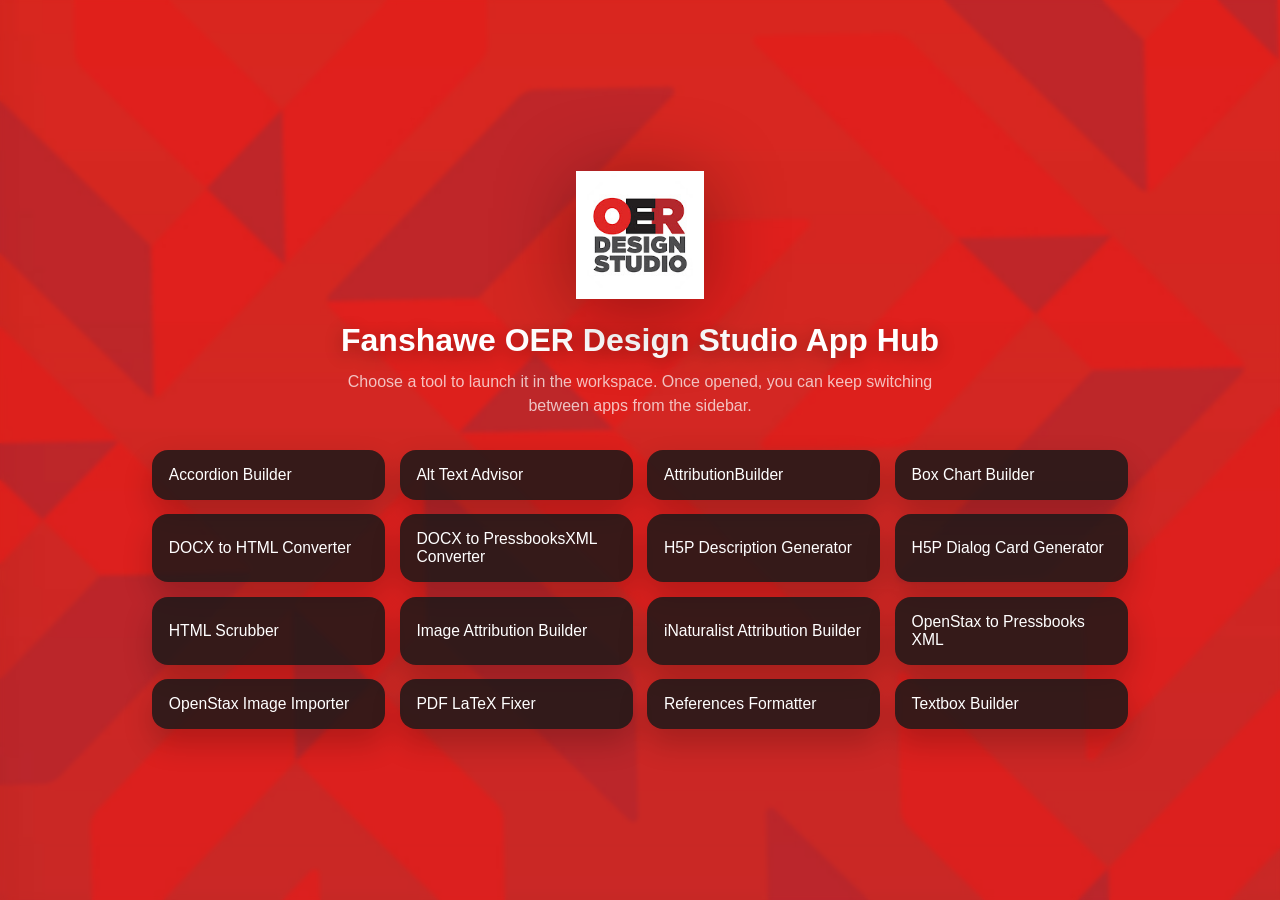
==== index.html @ ceb0151a "Make home logo reload the hub" ====
<!doctype HTML>
<!--
MIT License

Copyright (c) 2024 Jason Benoit

Permission is hereby granted, free of charge, to any person obtaining a copy
of this software and associated documentation files (the "Software"), to deal
in the Software without restriction, including without limitation the rights
to use, copy, modify, merge, publish, distribute, sublicense, and/or sell
copies of the Software, and to permit persons to whom the Software is
furnished to do so, subject to the following conditions:

The above copyright notice and this permission notice shall be included in all
copies or substantial portions of the Software.

THE SOFTWARE IS PROVIDED "AS IS", WITHOUT WARRANTY OF ANY KIND, EXPRESS OR
IMPLIED, INCLUDING BUT NOT LIMITED TO THE WARRANTIES OF MERCHANTABILITY,
FITNESS FOR A PARTICULAR PURPOSE AND NONINFRINGEMENT. IN NO EVENT SHALL THE
AUTHORS OR COPYRIGHT HOLDERS BE LIABLE FOR ANY CLAIM, DAMAGES OR OTHER
LIABILITY, WHETHER IN AN ACTION OF CONTRACT, TORT OR OTHERWISE, ARISING FROM,
OUT OF OR IN CONNECTION WITH THE SOFTWARE OR THE USE OR OTHER DEALINGS IN THE
SOFTWARE.
-->
<html>
    <head>
        <meta charset="UTF-8">
        <title>AppHub - Fanshawe OER Design Studio</title>
        <meta author="Jason Benoit">
        <meta name="viewport" content="width=device-width, initial-scale=1.0">
        <link rel="shortcut icon" href="images/oer_logo.ico" />
        <!--[if lt IE 9]>
            <script src="http://html5shiv.googlecode.com/svn/trunk/html5.js"></script>
        <![endif]-->
        <script>
            const startup = () => {
                const appShell = document.querySelector(".app-shell");
                const mainFrame = document.getElementById("main-frame");
                const appButtons = document.querySelectorAll(".app-button");
                const homeButtons = document.querySelectorAll(".home-app-button");

                const openApp = (value) => {
                    let url = "";
                    if (value.indexOf("http") === 0) {
                        url = value;
                    } else {
                        url = `https://fanshaweoerdesign.github.io/${value}/`;
                    }
                    mainFrame.src = url;
                };

                const appChange = (e) => {
                    const button = e.currentTarget;
                    const { appUrl } = button.dataset;
                    openApp(appUrl);
                    appShell.classList.add("app-open");

                    appButtons.forEach((appButton) => {
                        appButton.classList.toggle("active", appButton.dataset.appUrl === appUrl);
                    });

                    homeButtons.forEach((homeButton) => {
                        homeButton.classList.toggle("active", homeButton.dataset.appUrl === appUrl);
                    });
                };

                // Get copied text from H5P Description Generator
                window.addEventListener("message", (event) => {
                  if (event.origin !== "https://h5p-text-description-generator-production.up.railway.app") return; // validate origin for security
                  const content = event.data.content;
                  navigator.clipboard.writeText(content);
                });

                appButtons.forEach((button) => {
                    button.addEventListener("click", appChange);
                });

                homeButtons.forEach((button) => {
                    button.addEventListener("click", appChange);
                });
            }
        </script>
        <style>
            :root {
                --sidebar-width: 18rem;
                --sidebar-bg: rgba(24, 24, 24, 0.92);
                --sidebar-border: rgba(255, 255, 255, 0.14);
                --button-bg: rgba(255, 255, 255, 0.08);
                --button-hover: rgba(255, 255, 255, 0.16);
                --button-active: #c41230;
                --text-main: #ffffff;
                --text-muted: rgba(255, 255, 255, 0.72);
                --frame-bg: rgba(255, 255, 255, 0.92);
            }

            * {
                box-sizing: border-box;
            }

            body {
                background-image: url(images/fanshawe_wallpaper.jpg);
                background-size: cover;
                font-family: Arial, sans-serif;
                margin: 0;
                animation: grow 1s;
                background-position: center center;
                min-height: 100vh;
                color: var(--text-main);
            }

            @keyframes grow {
                0% {
                    background-size: 70% auto;
                }
                100% {
                    background-size: 100% auto;
                }
            }

            .app-shell {
                display: flex;
                min-height: 100vh;
                backdrop-filter: blur(2px);
            }

            .app-shell:not(.app-open) .sidebar {
                display: none;
            }

            .sidebar {
                width: var(--sidebar-width);
                background: var(--sidebar-bg);
                border-right: 1px solid var(--sidebar-border);
                padding: 1.5rem 1rem;
                display: flex;
                flex-direction: column;
                gap: 1.25rem;
                height: 100vh;
                overflow-y: auto;
                box-shadow: 0 0 30px rgba(0, 0, 0, 0.22);
                scrollbar-width: thin;
                scrollbar-color: rgba(255, 255, 255, 0.22) transparent;
            }

            .sidebar::-webkit-scrollbar {
                width: 0.75rem;
            }

            .sidebar::-webkit-scrollbar-track {
                background: transparent;
            }

            .sidebar::-webkit-scrollbar-thumb {
                background: linear-gradient(180deg, rgba(255, 255, 255, 0.22), rgba(255, 255, 255, 0.12));
                border-radius: 999px;
                border: 0.18rem solid transparent;
                background-clip: padding-box;
            }

            .sidebar::-webkit-scrollbar-thumb:hover {
                background: linear-gradient(180deg, rgba(255, 255, 255, 0.34), rgba(255, 255, 255, 0.18));
                border-radius: 999px;
                border: 0.18rem solid transparent;
                background-clip: padding-box;
            }

            .brand {
                padding: 0.25rem 0.5rem 0.75rem;
                border-bottom: 1px solid var(--sidebar-border);
            }

            .brand a {
                text-decoration: none;
                color: var(--text-main);
            }

            .brand-title {
                display: block;
                font-size: 0.95rem;
                font-weight: 700;
                line-height: 1.3;
            }

            .brand-subtitle {
                display: block;
                margin-top: 0.35rem;
                color: var(--text-muted);
                font-size: 0.9rem;
                letter-spacing: 0.02em;
            }

            .app-nav {
                display: flex;
                flex-direction: column;
                gap: 0.55rem;
                overflow-y: auto;
                padding-right: 0.3rem;
            }

            .app-button {
                width: 100%;
                border: none;
                border-radius: 0.85rem;
                background: var(--button-bg);
                color: var(--text-main);
                text-align: left;
                padding: 0.85rem 0.95rem;
                font-size: 0.97rem;
                cursor: pointer;
                transition: background-color 0.2s ease, transform 0.2s ease, box-shadow 0.2s ease;
            }

            .app-button:hover,
            .app-button:focus-visible {
                background: var(--button-hover);
                transform: translateX(3px);
                outline: none;
            }

            .app-button.active {
                background: var(--button-active);
                box-shadow: 0 10px 24px rgba(196, 18, 48, 0.28);
            }

            .content-panel {
                flex: 1;
                padding: 1rem;
                overflow: hidden;
                display: flex;
            }

            #main-frame {
                width: 100%;
                height: calc(100vh - 2rem);
                display: block;
                overflow: hidden;
                border: none;
                border-radius: 1.1rem;
                background: transparent;
                box-shadow: 0 22px 50px rgba(0, 0, 0, 0.18);
            }

            .app-shell:not(.app-open) #main-frame {
                display: none;
            }

            .home-view {
                width: 100%;
                min-height: calc(100vh - 2rem);
                display: flex;
                align-items: center;
                justify-content: center;
                padding: 2rem;
            }

            .app-shell.app-open .home-view {
                display: none;
            }

            .home-card {
                width: min(64rem, 100%);
                text-align: center;
                padding: 2rem 1.5rem;
            }

            .home-logo-link {
                display: inline-block;
                text-decoration: none;
            }

            .home-logo {
                width: 8rem;
                max-width: 32vw;
                display: block;
                margin: 0 auto 1.25rem;
                filter: drop-shadow(0 10px 40px rgba(0, 0, 0, 0.35));
            }

            .home-title {
                margin: 0;
                font-size: 2rem;
                line-height: 1.1;
                text-shadow: 0 4px 18px rgba(0, 0, 0, 0.32);
            }

            .home-subtitle {
                margin: 0.75rem auto 2rem;
                max-width: 40rem;
                color: var(--text-muted);
                font-size: 1rem;
                line-height: 1.5;
            }

            .home-grid {
                display: grid;
                grid-template-columns: repeat(auto-fit, minmax(14rem, 1fr));
                gap: 0.9rem;
            }

            .home-app-button {
                border: none;
                border-radius: 1rem;
                background: rgba(24, 24, 24, 0.84);
                color: var(--text-main);
                text-align: left;
                padding: 1rem 1.05rem;
                font-size: 0.98rem;
                cursor: pointer;
                box-shadow: 0 14px 30px rgba(0, 0, 0, 0.2);
                transition: transform 0.2s ease, background-color 0.2s ease, box-shadow 0.2s ease;
            }

            .home-app-button:hover,
            .home-app-button:focus-visible {
                background: rgba(24, 24, 24, 0.94);
                transform: translateY(-2px);
                box-shadow: 0 18px 34px rgba(0, 0, 0, 0.25);
                outline: none;
            }

            .home-app-button.active {
                background: var(--button-active);
            }

            @media (max-width: 900px) {
                .app-shell {
                    flex-direction: column;
                }

                .sidebar {
                    width: 100%;
                    height: auto;
                    border-right: none;
                    border-bottom: 1px solid var(--sidebar-border);
                }

                .app-nav {
                    max-height: 16rem;
                }

                .content-panel {
                    padding-top: 0.75rem;
                }

                #main-frame {
                    height: calc(100vh - 22rem);
                    min-height: 24rem;
                }

                .home-card {
                    padding: 1rem 0.25rem 2rem;
                }

                .home-title {
                    font-size: 1.6rem;
                }
            }
        </style>
    </head>
    <body onload="startup();">
        <div class="app-shell">
            <aside class="sidebar">
                <div class="brand">
                    <a href="index.html">
                        <span class="brand-title">Fanshawe OER Design Studio</span>
                        <span class="brand-subtitle">App Hub</span>
                    </a>
                </div>
                <nav class="app-nav" aria-label="Applications">
                    <button class="app-button" type="button" data-app-url="AccordionBuilder">Accordion Builder</button>
                    <button class="app-button" type="button" data-app-url="alt-text-advisor">Alt Text Advisor</button>
                    <button class="app-button" type="button" data-app-url="AttributionBuilder-Online">AttributionBuilder</button>
                    <button class="app-button" type="button" data-app-url="BoxChartBuilder">Box Chart Builder</button>
                    <button class="app-button" type="button" data-app-url="https://fanshawe-oer-design-studio.github.io/docx-to-html-converter/">DOCX to HTML Converter</button>
                    <button class="app-button" type="button" data-app-url="docx2pb-xml">DOCX to PressbooksXML Converter</button>
                    <button class="app-button" type="button" data-app-url="https://h5p-text-description-generator-production-4448.up.railway.app/?v=3">H5P Description Generator</button>
                    <button class="app-button" type="button" data-app-url="h5p-dialog-card-generator">H5P Dialog Card Generator</button>
                    <button class="app-button" type="button" data-app-url="HTML-Scrubber">HTML Scrubber</button>
                    <button class="app-button" type="button" data-app-url="https://pressbooks-image-attributionbuilder-production.up.railway.app/">Image Attribution Builder</button>
                    <button class="app-button" type="button" data-app-url="inaturalist-attribution-builder">iNaturalist Attribution Builder</button>
                    <button class="app-button" type="button" data-app-url="https://openstax-to-pressbooks-xml-production.up.railway.app/">OpenStax to Pressbooks XML</button>
                    <button class="app-button" type="button" data-app-url="https://openstax-image-importer-production.up.railway.app/">OpenStax Image Importer</button>
                    <button class="app-button" type="button" data-app-url="Pressbooks-PDF-LaTeX-Fixer">PDF LaTeX Fixer</button>
                    <button class="app-button" type="button" data-app-url="ReferencesFormatter">References Formatter</button>
                    <button class="app-button" type="button" data-app-url="Textbox-Builder">Textbox Builder</button>
                </nav>
            </aside>
            <main class="content-panel">
                <section class="home-view" aria-label="App Hub home">
                    <div class="home-card">
                        <a class="home-logo-link" href="index.html" aria-label="Reload App Hub home">
                            <img class="home-logo" src="images/oer_logo.png" alt="Fanshawe OER Design Studio logo" />
                        </a>
                        <h1 class="home-title">Fanshawe OER Design Studio App Hub</h1>
                        <p class="home-subtitle">Choose a tool to launch it in the workspace. Once opened, you can keep switching between apps from the sidebar.</p>
                        <div class="home-grid">
                            <button class="home-app-button" type="button" data-app-url="AccordionBuilder">Accordion Builder</button>
                            <button class="home-app-button" type="button" data-app-url="alt-text-advisor">Alt Text Advisor</button>
                            <button class="home-app-button" type="button" data-app-url="AttributionBuilder-Online">AttributionBuilder</button>
                            <button class="home-app-button" type="button" data-app-url="BoxChartBuilder">Box Chart Builder</button>
                            <button class="home-app-button" type="button" data-app-url="https://fanshawe-oer-design-studio.github.io/docx-to-html-converter/">DOCX to HTML Converter</button>
                            <button class="home-app-button" type="button" data-app-url="docx2pb-xml">DOCX to PressbooksXML Converter</button>
                            <button class="home-app-button" type="button" data-app-url="https://h5p-text-description-generator-production-4448.up.railway.app/?v=3">H5P Description Generator</button>
                            <button class="home-app-button" type="button" data-app-url="h5p-dialog-card-generator">H5P Dialog Card Generator</button>
                            <button class="home-app-button" type="button" data-app-url="HTML-Scrubber">HTML Scrubber</button>
                            <button class="home-app-button" type="button" data-app-url="https://pressbooks-image-attributionbuilder-production.up.railway.app/">Image Attribution Builder</button>
                            <button class="home-app-button" type="button" data-app-url="inaturalist-attribution-builder">iNaturalist Attribution Builder</button>
                            <button class="home-app-button" type="button" data-app-url="https://openstax-to-pressbooks-xml-production.up.railway.app/">OpenStax to Pressbooks XML</button>
                            <button class="home-app-button" type="button" data-app-url="https://openstax-image-importer-production.up.railway.app/">OpenStax Image Importer</button>
                            <button class="home-app-button" type="button" data-app-url="Pressbooks-PDF-LaTeX-Fixer">PDF LaTeX Fixer</button>
                            <button class="home-app-button" type="button" data-app-url="ReferencesFormatter">References Formatter</button>
                            <button class="home-app-button" type="button" data-app-url="Textbox-Builder">Textbox Builder</button>
                        </div>
                    </div>
                </section>
                <iframe id="main-frame" src="about:blank" title="App viewer"></iframe>
            </main>
        </div>
    </body>
</html>
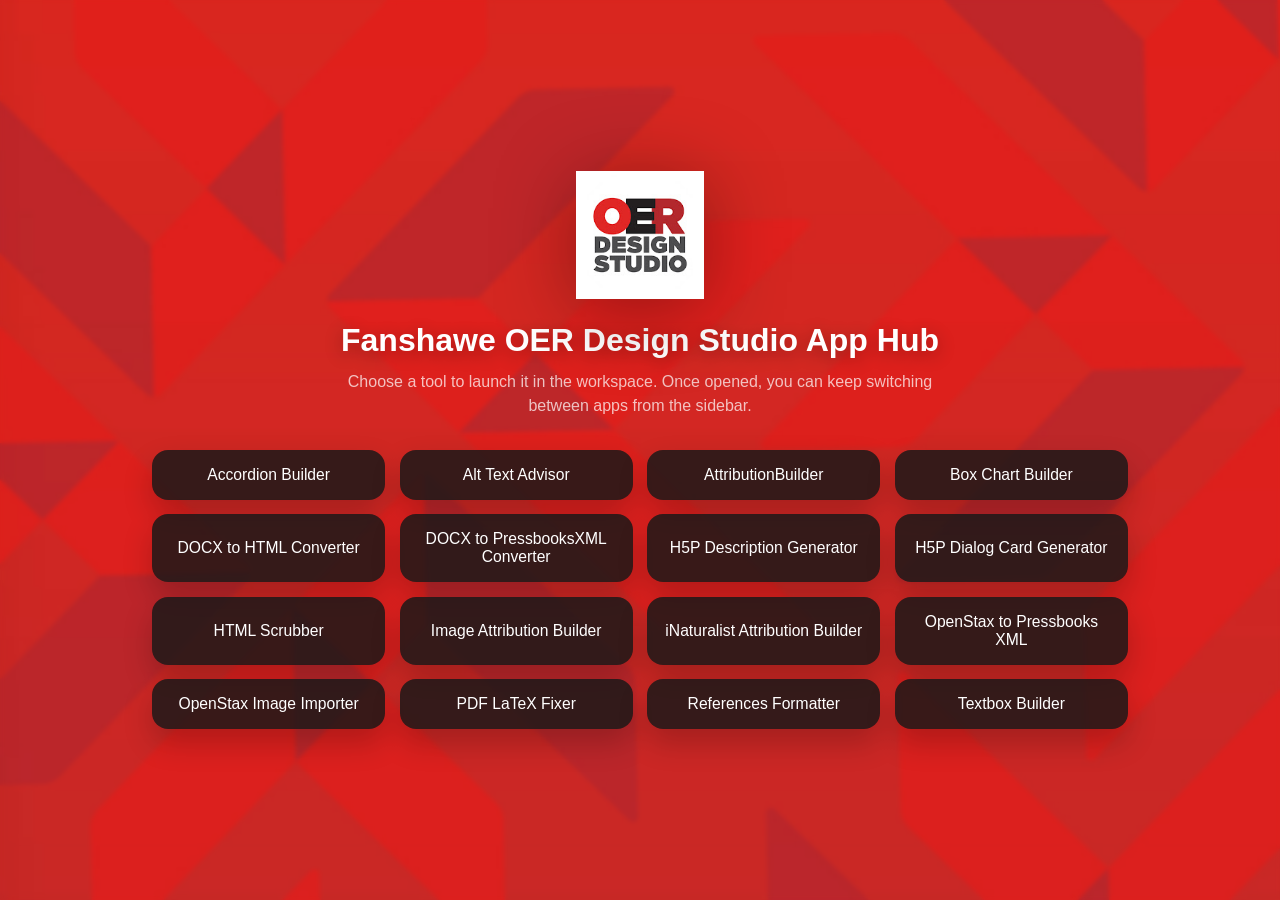
==== commit 540435c9: "Refine responsive App Hub branding" ====
--- a/index.html
+++ b/index.html
@@ -38,6 +38,12 @@
                 const mainFrame = document.getElementById("main-frame");
                 const appButtons = document.querySelectorAll(".app-button");
                 const homeButtons = document.querySelectorAll(".home-app-button");
+                const menuToggle = document.getElementById("menu-toggle");
+                const closeSidebarButton = document.getElementById("close-sidebar");
+
+                const closeSidebar = () => {
+                    appShell.classList.remove("sidebar-open");
+                };
 
                 const openApp = (value) => {
                     let url = "";
@@ -54,6 +60,7 @@
                     const { appUrl } = button.dataset;
                     openApp(appUrl);
                     appShell.classList.add("app-open");
+                    closeSidebar();
 
                     appButtons.forEach((appButton) => {
                         appButton.classList.toggle("active", appButton.dataset.appUrl === appUrl);
@@ -78,6 +85,19 @@
                 homeButtons.forEach((button) => {
                     button.addEventListener("click", appChange);
                 });
+
+                const reloadButtons = document.querySelectorAll("[data-reload-home]");
+                reloadButtons.forEach((button) => {
+                    button.addEventListener("click", () => {
+                        window.location.reload();
+                    });
+                });
+
+                menuToggle.addEventListener("click", () => {
+                    appShell.classList.toggle("sidebar-open");
+                });
+
+                closeSidebarButton.addEventListener("click", closeSidebar);
             }
         </script>
         <style>
@@ -90,7 +110,7 @@
                 --button-active: #c41230;
                 --text-main: #ffffff;
                 --text-muted: rgba(255, 255, 255, 0.72);
-                --frame-bg: rgba(255, 255, 255, 0.92);
+                --mobile-bar-bg: rgba(24, 24, 24, 0.88);
             }
 
             * {
@@ -121,6 +141,7 @@
                 display: flex;
                 min-height: 100vh;
                 backdrop-filter: blur(2px);
+                position: relative;
             }
 
             .app-shell:not(.app-open) .sidebar {
@@ -164,26 +185,65 @@
                 background-clip: padding-box;
             }
 
+            .sidebar-close {
+                display: none;
+                align-self: flex-end;
+                border: none;
+                background: rgba(255, 255, 255, 0.08);
+                color: var(--text-main);
+                border-radius: 999px;
+                padding: 0.45rem 0.75rem;
+                cursor: pointer;
+                font-size: 0.95rem;
+            }
+
             .brand {
                 padding: 0.25rem 0.5rem 0.75rem;
                 border-bottom: 1px solid var(--sidebar-border);
             }
 
             .brand a {
+                display: flex;
+                align-items: center;
+                gap: 0.75rem;
                 text-decoration: none;
                 color: var(--text-main);
+            }
+
+            .brand-logo {
+                width: 3.1rem;
+                height: 3.1rem;
+                flex: 0 0 auto;
+            }
+
+            .brand-text {
+                min-width: 0;
             }
 
             .brand-title {
                 display: block;
                 font-size: 0.95rem;
                 font-weight: 700;
-                line-height: 1.3;
+                line-height: 1em;
+            }
+
+            .brand-title-main {
+                display: block;
+                text-transform: uppercase;
+                letter-spacing: 0.25em;
+                font-size: 1.2rem;
+                font-weight: 500;
+                width: 100%;
+            }
+
+            .brand-title-sub {
+                display: block;
+                line-height: 1em;
             }
 
             .brand-subtitle {
                 display: block;
-                margin-top: 0.35rem;
+                margin-top: 0.15rem;
                 color: var(--text-muted);
                 font-size: 0.9rem;
                 letter-spacing: 0.02em;
@@ -227,6 +287,7 @@
                 padding: 1rem;
                 overflow: hidden;
                 display: flex;
+                position: relative;
             }
 
             #main-frame {
@@ -244,6 +305,48 @@
                 display: none;
             }
 
+            .mobile-topbar {
+                display: none;
+            }
+
+            .menu-toggle {
+                border: none;
+                background: rgba(255, 255, 255, 0.1);
+                color: var(--text-main);
+                padding: 0.7rem 0.95rem;
+                border-radius: 999px;
+                font-size: 0.95rem;
+                cursor: pointer;
+            }
+
+            .mobile-title {
+                display: flex;
+                align-items: center;
+                gap: 0.65rem;
+                font-size: 1.2rem;
+                font-weight: 700;
+                letter-spacing: 0.01em;
+            }
+
+            .mobile-title-button {
+                display: flex;
+                align-items: center;
+                gap: 0.65rem;
+                padding: 0;
+                border: none;
+                background: transparent;
+                color: var(--text-main);
+                font: inherit;
+                text-align: left;
+                cursor: pointer;
+            }
+
+            .mobile-logo {
+                width: 1.9rem;
+                height: 1.9rem;
+                flex: 0 0 auto;
+            }
+
             .home-view {
                 width: 100%;
                 min-height: calc(100vh - 2rem);
@@ -263,9 +366,12 @@
                 padding: 2rem 1.5rem;
             }
 
-            .home-logo-link {
+            .home-logo-button {
                 display: inline-block;
-                text-decoration: none;
+                padding: 0;
+                border: none;
+                background: transparent;
+                cursor: pointer;
             }
 
             .home-logo {
@@ -302,7 +408,7 @@
                 border-radius: 1rem;
                 background: rgba(24, 24, 24, 0.84);
                 color: var(--text-main);
-                text-align: left;
+                text-align: center;
                 padding: 1rem 1.05rem;
                 font-size: 0.98rem;
                 cursor: pointer;
@@ -323,28 +429,70 @@
             }
 
             @media (max-width: 900px) {
-                .app-shell {
+                body {
+                    background-attachment: fixed;
+                }
+
+                .sidebar {
+                    position: fixed;
+                    inset: 0 auto 0 0;
+                    width: min(82vw, 20rem);
+                    height: 100vh;
+                    border-right: 1px solid var(--sidebar-border);
+                    border-bottom: none;
+                    z-index: 20;
+                    transform: translateX(-100%);
+                    transition: transform 0.25s ease;
+                }
+
+                .app-shell.sidebar-open .sidebar {
+                    transform: translateX(0);
+                }
+
+                .sidebar-close {
+                    display: inline-flex;
+                    align-items: center;
+                    justify-content: center;
+                }
+
+                .app-nav {
+                    max-height: none;
+                }
+
+                .content-panel {
+                    padding: 0.75rem;
                     flex-direction: column;
-                }
-
-                .sidebar {
-                    width: 100%;
-                    height: auto;
-                    border-right: none;
-                    border-bottom: 1px solid var(--sidebar-border);
-                }
-
-                .app-nav {
-                    max-height: 16rem;
-                }
-
-                .content-panel {
-                    padding-top: 0.75rem;
+                    gap: 0.75rem;
+                }
+
+                .mobile-topbar {
+                    display: flex;
+                    align-items: center;
+                    justify-content: space-between;
+                    gap: 0.75rem;
+                    background: var(--mobile-bar-bg);
+                    border: 1px solid var(--sidebar-border);
+                    border-radius: 1rem;
+                    padding: 0.85rem 1rem;
+                    box-shadow: 0 16px 32px rgba(0, 0, 0, 0.18);
+                }
+
+                .app-shell:not(.app-open) .mobile-topbar {
+                    display: none;
+                }
+
+                .app-shell.sidebar-open .content-panel::before {
+                    content: "";
+                    position: fixed;
+                    inset: 0;
+                    background: rgba(0, 0, 0, 0.28);
+                    z-index: 10;
                 }
 
                 #main-frame {
-                    height: calc(100vh - 22rem);
-                    min-height: 24rem;
+                    height: calc(100vh - 5.75rem);
+                    min-height: 0;
+                    border-radius: 1rem;
                 }
 
                 .home-card {
@@ -353,6 +501,38 @@
 
                 .home-title {
                     font-size: 1.6rem;
+                }
+
+                .home-subtitle {
+                    margin-bottom: 1.35rem;
+                    font-size: 0.95rem;
+                }
+
+                .home-grid {
+                    grid-template-columns: 1fr;
+                }
+            }
+
+            @media (max-width: 520px) {
+                .sidebar {
+                    width: 88vw;
+                }
+
+                .home-view {
+                    padding: 1rem 0.75rem 1.5rem;
+                }
+
+                .home-logo {
+                    width: 6.5rem;
+                }
+
+                .home-title {
+                    font-size: 1.35rem;
+                }
+
+                .home-app-button,
+                .app-button {
+                    font-size: 0.95rem;
                 }
             }
         </style>
@@ -360,10 +540,17 @@
     <body onload="startup();">
         <div class="app-shell">
             <aside class="sidebar">
+                <button class="sidebar-close" id="close-sidebar" type="button" aria-label="Close menu">Close</button>
                 <div class="brand">
                     <a href="index.html">
-                        <span class="brand-title">Fanshawe OER Design Studio</span>
-                        <span class="brand-subtitle">App Hub</span>
+                        <img class="brand-logo" src="images/oer_logo.png" alt="" />
+                        <span class="brand-text">
+                            <span class="brand-title">
+                                <span class="brand-title-main">Fanshawe</span>
+                                <span class="brand-title-sub">OER Design Studio</span>
+                            </span>
+                            <span class="brand-subtitle">App Hub</span>
+                        </span>
                     </a>
                 </div>
                 <nav class="app-nav" aria-label="Applications">
@@ -386,11 +573,18 @@
                 </nav>
             </aside>
             <main class="content-panel">
+                <div class="mobile-topbar">
+                    <button class="menu-toggle" id="menu-toggle" type="button" aria-label="Open app menu">Menu</button>
+                    <button class="mobile-title-button" type="button" data-reload-home aria-label="Reload App Hub home">
+                        <img class="mobile-logo" src="images/oer_logo.png" alt="" />
+                        <span class="mobile-title">Fanshawe OER Design Studio App Hub</span>
+                    </button>
+                </div>
                 <section class="home-view" aria-label="App Hub home">
                     <div class="home-card">
-                        <a class="home-logo-link" href="index.html" aria-label="Reload App Hub home">
+                        <button class="home-logo-button" type="button" data-reload-home aria-label="Reload App Hub home">
                             <img class="home-logo" src="images/oer_logo.png" alt="Fanshawe OER Design Studio logo" />
-                        </a>
+                        </button>
                         <h1 class="home-title">Fanshawe OER Design Studio App Hub</h1>
                         <p class="home-subtitle">Choose a tool to launch it in the workspace. Once opened, you can keep switching between apps from the sidebar.</p>
                         <div class="home-grid">
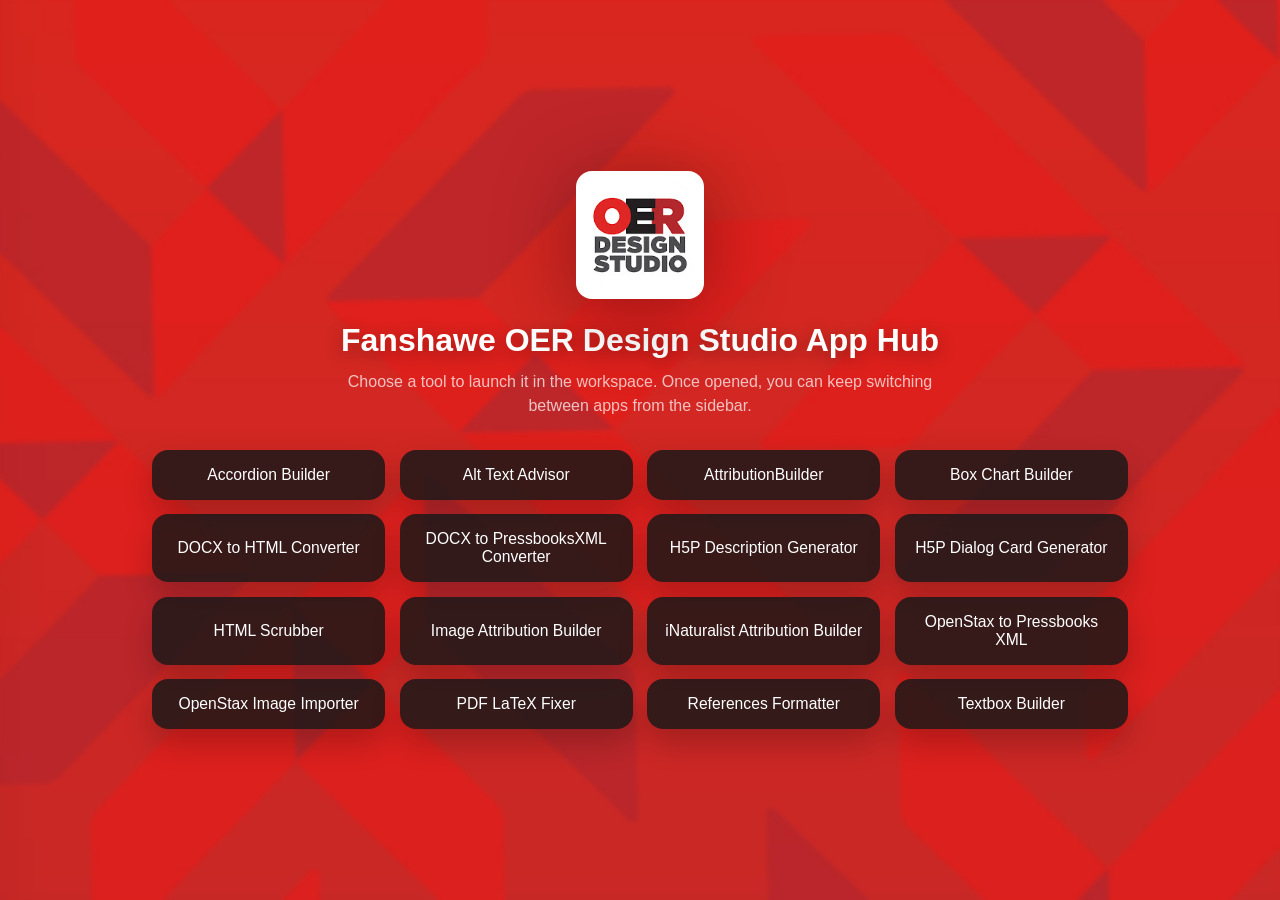
==== commit 493a8d10: "Extract App Hub assets into css and js" ====
--- a/index.html
+++ b/index.html
@@ -29,513 +29,11 @@
         <meta author="Jason Benoit">
         <meta name="viewport" content="width=device-width, initial-scale=1.0">
         <link rel="shortcut icon" href="images/oer_logo.ico" />
+        <link rel="stylesheet" href="css/style.css" />
         <!--[if lt IE 9]>
             <script src="http://html5shiv.googlecode.com/svn/trunk/html5.js"></script>
         <![endif]-->
-        <script>
-            const startup = () => {
-                const appShell = document.querySelector(".app-shell");
-                const mainFrame = document.getElementById("main-frame");
-                const appButtons = document.querySelectorAll(".app-button");
-                const homeButtons = document.querySelectorAll(".home-app-button");
-                const menuToggle = document.getElementById("menu-toggle");
-                const closeSidebarButton = document.getElementById("close-sidebar");
-
-                const closeSidebar = () => {
-                    appShell.classList.remove("sidebar-open");
-                };
-
-                const openApp = (value) => {
-                    let url = "";
-                    if (value.indexOf("http") === 0) {
-                        url = value;
-                    } else {
-                        url = `https://fanshaweoerdesign.github.io/${value}/`;
-                    }
-                    mainFrame.src = url;
-                };
-
-                const appChange = (e) => {
-                    const button = e.currentTarget;
-                    const { appUrl } = button.dataset;
-                    openApp(appUrl);
-                    appShell.classList.add("app-open");
-                    closeSidebar();
-
-                    appButtons.forEach((appButton) => {
-                        appButton.classList.toggle("active", appButton.dataset.appUrl === appUrl);
-                    });
-
-                    homeButtons.forEach((homeButton) => {
-                        homeButton.classList.toggle("active", homeButton.dataset.appUrl === appUrl);
-                    });
-                };
-
-                // Get copied text from H5P Description Generator
-                window.addEventListener("message", (event) => {
-                  if (event.origin !== "https://h5p-text-description-generator-production.up.railway.app") return; // validate origin for security
-                  const content = event.data.content;
-                  navigator.clipboard.writeText(content);
-                });
-
-                appButtons.forEach((button) => {
-                    button.addEventListener("click", appChange);
-                });
-
-                homeButtons.forEach((button) => {
-                    button.addEventListener("click", appChange);
-                });
-
-                const reloadButtons = document.querySelectorAll("[data-reload-home]");
-                reloadButtons.forEach((button) => {
-                    button.addEventListener("click", () => {
-                        window.location.reload();
-                    });
-                });
-
-                menuToggle.addEventListener("click", () => {
-                    appShell.classList.toggle("sidebar-open");
-                });
-
-                closeSidebarButton.addEventListener("click", closeSidebar);
-            }
-        </script>
-        <style>
-            :root {
-                --sidebar-width: 18rem;
-                --sidebar-bg: rgba(24, 24, 24, 0.92);
-                --sidebar-border: rgba(255, 255, 255, 0.14);
-                --button-bg: rgba(255, 255, 255, 0.08);
-                --button-hover: rgba(255, 255, 255, 0.16);
-                --button-active: #c41230;
-                --text-main: #ffffff;
-                --text-muted: rgba(255, 255, 255, 0.72);
-                --mobile-bar-bg: rgba(24, 24, 24, 0.88);
-            }
-
-            * {
-                box-sizing: border-box;
-            }
-
-            body {
-                background-image: url(images/fanshawe_wallpaper.jpg);
-                background-size: cover;
-                font-family: Arial, sans-serif;
-                margin: 0;
-                animation: grow 1s;
-                background-position: center center;
-                min-height: 100vh;
-                color: var(--text-main);
-            }
-
-            @keyframes grow {
-                0% {
-                    background-size: 70% auto;
-                }
-                100% {
-                    background-size: 100% auto;
-                }
-            }
-
-            .app-shell {
-                display: flex;
-                min-height: 100vh;
-                backdrop-filter: blur(2px);
-                position: relative;
-            }
-
-            .app-shell:not(.app-open) .sidebar {
-                display: none;
-            }
-
-            .sidebar {
-                width: var(--sidebar-width);
-                background: var(--sidebar-bg);
-                border-right: 1px solid var(--sidebar-border);
-                padding: 1.5rem 1rem;
-                display: flex;
-                flex-direction: column;
-                gap: 1.25rem;
-                height: 100vh;
-                overflow-y: auto;
-                box-shadow: 0 0 30px rgba(0, 0, 0, 0.22);
-                scrollbar-width: thin;
-                scrollbar-color: rgba(255, 255, 255, 0.22) transparent;
-            }
-
-            .sidebar::-webkit-scrollbar {
-                width: 0.75rem;
-            }
-
-            .sidebar::-webkit-scrollbar-track {
-                background: transparent;
-            }
-
-            .sidebar::-webkit-scrollbar-thumb {
-                background: linear-gradient(180deg, rgba(255, 255, 255, 0.22), rgba(255, 255, 255, 0.12));
-                border-radius: 999px;
-                border: 0.18rem solid transparent;
-                background-clip: padding-box;
-            }
-
-            .sidebar::-webkit-scrollbar-thumb:hover {
-                background: linear-gradient(180deg, rgba(255, 255, 255, 0.34), rgba(255, 255, 255, 0.18));
-                border-radius: 999px;
-                border: 0.18rem solid transparent;
-                background-clip: padding-box;
-            }
-
-            .sidebar-close {
-                display: none;
-                align-self: flex-end;
-                border: none;
-                background: rgba(255, 255, 255, 0.08);
-                color: var(--text-main);
-                border-radius: 999px;
-                padding: 0.45rem 0.75rem;
-                cursor: pointer;
-                font-size: 0.95rem;
-            }
-
-            .brand {
-                padding: 0.25rem 0.5rem 0.75rem;
-                border-bottom: 1px solid var(--sidebar-border);
-            }
-
-            .brand a {
-                display: flex;
-                align-items: center;
-                gap: 0.75rem;
-                text-decoration: none;
-                color: var(--text-main);
-            }
-
-            .brand-logo {
-                width: 3.1rem;
-                height: 3.1rem;
-                flex: 0 0 auto;
-            }
-
-            .brand-text {
-                min-width: 0;
-            }
-
-            .brand-title {
-                display: block;
-                font-size: 0.95rem;
-                font-weight: 700;
-                line-height: 1em;
-            }
-
-            .brand-title-main {
-                display: block;
-                text-transform: uppercase;
-                letter-spacing: 0.25em;
-                font-size: 1.2rem;
-                font-weight: 500;
-                width: 100%;
-            }
-
-            .brand-title-sub {
-                display: block;
-                line-height: 1em;
-            }
-
-            .brand-subtitle {
-                display: block;
-                margin-top: 0.15rem;
-                color: var(--text-muted);
-                font-size: 0.9rem;
-                letter-spacing: 0.02em;
-            }
-
-            .app-nav {
-                display: flex;
-                flex-direction: column;
-                gap: 0.55rem;
-                overflow-y: auto;
-                padding-right: 0.3rem;
-            }
-
-            .app-button {
-                width: 100%;
-                border: none;
-                border-radius: 0.85rem;
-                background: var(--button-bg);
-                color: var(--text-main);
-                text-align: left;
-                padding: 0.85rem 0.95rem;
-                font-size: 0.97rem;
-                cursor: pointer;
-                transition: background-color 0.2s ease, transform 0.2s ease, box-shadow 0.2s ease;
-            }
-
-            .app-button:hover,
-            .app-button:focus-visible {
-                background: var(--button-hover);
-                transform: translateX(3px);
-                outline: none;
-            }
-
-            .app-button.active {
-                background: var(--button-active);
-                box-shadow: 0 10px 24px rgba(196, 18, 48, 0.28);
-            }
-
-            .content-panel {
-                flex: 1;
-                padding: 1rem;
-                overflow: hidden;
-                display: flex;
-                position: relative;
-            }
-
-            #main-frame {
-                width: 100%;
-                height: calc(100vh - 2rem);
-                display: block;
-                overflow: hidden;
-                border: none;
-                border-radius: 1.1rem;
-                background: transparent;
-                box-shadow: 0 22px 50px rgba(0, 0, 0, 0.18);
-            }
-
-            .app-shell:not(.app-open) #main-frame {
-                display: none;
-            }
-
-            .mobile-topbar {
-                display: none;
-            }
-
-            .menu-toggle {
-                border: none;
-                background: rgba(255, 255, 255, 0.1);
-                color: var(--text-main);
-                padding: 0.7rem 0.95rem;
-                border-radius: 999px;
-                font-size: 0.95rem;
-                cursor: pointer;
-            }
-
-            .mobile-title {
-                display: flex;
-                align-items: center;
-                gap: 0.65rem;
-                font-size: 1.2rem;
-                font-weight: 700;
-                letter-spacing: 0.01em;
-            }
-
-            .mobile-title-button {
-                display: flex;
-                align-items: center;
-                gap: 0.65rem;
-                padding: 0;
-                border: none;
-                background: transparent;
-                color: var(--text-main);
-                font: inherit;
-                text-align: left;
-                cursor: pointer;
-            }
-
-            .mobile-logo {
-                width: 1.9rem;
-                height: 1.9rem;
-                flex: 0 0 auto;
-            }
-
-            .home-view {
-                width: 100%;
-                min-height: calc(100vh - 2rem);
-                display: flex;
-                align-items: center;
-                justify-content: center;
-                padding: 2rem;
-            }
-
-            .app-shell.app-open .home-view {
-                display: none;
-            }
-
-            .home-card {
-                width: min(64rem, 100%);
-                text-align: center;
-                padding: 2rem 1.5rem;
-            }
-
-            .home-logo-button {
-                display: inline-block;
-                padding: 0;
-                border: none;
-                background: transparent;
-                cursor: pointer;
-            }
-
-            .home-logo {
-                width: 8rem;
-                max-width: 32vw;
-                display: block;
-                margin: 0 auto 1.25rem;
-                filter: drop-shadow(0 10px 40px rgba(0, 0, 0, 0.35));
-            }
-
-            .home-title {
-                margin: 0;
-                font-size: 2rem;
-                line-height: 1.1;
-                text-shadow: 0 4px 18px rgba(0, 0, 0, 0.32);
-            }
-
-            .home-subtitle {
-                margin: 0.75rem auto 2rem;
-                max-width: 40rem;
-                color: var(--text-muted);
-                font-size: 1rem;
-                line-height: 1.5;
-            }
-
-            .home-grid {
-                display: grid;
-                grid-template-columns: repeat(auto-fit, minmax(14rem, 1fr));
-                gap: 0.9rem;
-            }
-
-            .home-app-button {
-                border: none;
-                border-radius: 1rem;
-                background: rgba(24, 24, 24, 0.84);
-                color: var(--text-main);
-                text-align: center;
-                padding: 1rem 1.05rem;
-                font-size: 0.98rem;
-                cursor: pointer;
-                box-shadow: 0 14px 30px rgba(0, 0, 0, 0.2);
-                transition: transform 0.2s ease, background-color 0.2s ease, box-shadow 0.2s ease;
-            }
-
-            .home-app-button:hover,
-            .home-app-button:focus-visible {
-                background: rgba(24, 24, 24, 0.94);
-                transform: translateY(-2px);
-                box-shadow: 0 18px 34px rgba(0, 0, 0, 0.25);
-                outline: none;
-            }
-
-            .home-app-button.active {
-                background: var(--button-active);
-            }
-
-            @media (max-width: 900px) {
-                body {
-                    background-attachment: fixed;
-                }
-
-                .sidebar {
-                    position: fixed;
-                    inset: 0 auto 0 0;
-                    width: min(82vw, 20rem);
-                    height: 100vh;
-                    border-right: 1px solid var(--sidebar-border);
-                    border-bottom: none;
-                    z-index: 20;
-                    transform: translateX(-100%);
-                    transition: transform 0.25s ease;
-                }
-
-                .app-shell.sidebar-open .sidebar {
-                    transform: translateX(0);
-                }
-
-                .sidebar-close {
-                    display: inline-flex;
-                    align-items: center;
-                    justify-content: center;
-                }
-
-                .app-nav {
-                    max-height: none;
-                }
-
-                .content-panel {
-                    padding: 0.75rem;
-                    flex-direction: column;
-                    gap: 0.75rem;
-                }
-
-                .mobile-topbar {
-                    display: flex;
-                    align-items: center;
-                    justify-content: space-between;
-                    gap: 0.75rem;
-                    background: var(--mobile-bar-bg);
-                    border: 1px solid var(--sidebar-border);
-                    border-radius: 1rem;
-                    padding: 0.85rem 1rem;
-                    box-shadow: 0 16px 32px rgba(0, 0, 0, 0.18);
-                }
-
-                .app-shell:not(.app-open) .mobile-topbar {
-                    display: none;
-                }
-
-                .app-shell.sidebar-open .content-panel::before {
-                    content: "";
-                    position: fixed;
-                    inset: 0;
-                    background: rgba(0, 0, 0, 0.28);
-                    z-index: 10;
-                }
-
-                #main-frame {
-                    height: calc(100vh - 5.75rem);
-                    min-height: 0;
-                    border-radius: 1rem;
-                }
-
-                .home-card {
-                    padding: 1rem 0.25rem 2rem;
-                }
-
-                .home-title {
-                    font-size: 1.6rem;
-                }
-
-                .home-subtitle {
-                    margin-bottom: 1.35rem;
-                    font-size: 0.95rem;
-                }
-
-                .home-grid {
-                    grid-template-columns: 1fr;
-                }
-            }
-
-            @media (max-width: 520px) {
-                .sidebar {
-                    width: 88vw;
-                }
-
-                .home-view {
-                    padding: 1rem 0.75rem 1.5rem;
-                }
-
-                .home-logo {
-                    width: 6.5rem;
-                }
-
-                .home-title {
-                    font-size: 1.35rem;
-                }
-
-                .home-app-button,
-                .app-button {
-                    font-size: 0.95rem;
-                }
-            }
-        </style>
+        <script src="js/index.js"></script>
     </head>
     <body onload="startup();">
         <div class="app-shell">
--- a/css/style.css
+++ b/css/style.css
@@ -0,0 +1,435 @@
+:root {
+    --sidebar-width: 18rem;
+    --sidebar-bg: rgba(24, 24, 24, 0.92);
+    --sidebar-border: rgba(255, 255, 255, 0.14);
+    --button-bg: rgba(255, 255, 255, 0.08);
+    --button-hover: rgba(255, 255, 255, 0.16);
+    --button-active: #c41230;
+    --text-main: #ffffff;
+    --text-muted: rgba(255, 255, 255, 0.72);
+    --mobile-bar-bg: rgba(24, 24, 24, 0.88);
+}
+
+* {
+    box-sizing: border-box;
+}
+
+body {
+    background-image: url(../images/fanshawe_wallpaper.jpg);
+    background-size: cover;
+    font-family: Arial, sans-serif;
+    margin: 0;
+    animation: grow 1s;
+    background-position: center center;
+    min-height: 100vh;
+    color: var(--text-main);
+}
+
+@keyframes grow {
+    0% {
+        background-size: 70% auto;
+    }
+    100% {
+        background-size: 100% auto;
+    }
+}
+
+.app-shell {
+    display: flex;
+    min-height: 100vh;
+    backdrop-filter: blur(2px);
+    position: relative;
+}
+
+.app-shell:not(.app-open) .sidebar {
+    display: none;
+}
+
+.sidebar {
+    width: var(--sidebar-width);
+    background: var(--sidebar-bg);
+    border-right: 1px solid var(--sidebar-border);
+    padding: 1.5rem 1rem;
+    display: flex;
+    flex-direction: column;
+    gap: 1.25rem;
+    height: 100vh;
+    overflow-y: auto;
+    box-shadow: 0 0 30px rgba(0, 0, 0, 0.22);
+    scrollbar-width: thin;
+    scrollbar-color: rgba(255, 255, 255, 0.22) transparent;
+}
+
+.sidebar::-webkit-scrollbar {
+    width: 0.75rem;
+}
+
+.sidebar::-webkit-scrollbar-track {
+    background: transparent;
+}
+
+.sidebar::-webkit-scrollbar-thumb {
+    background: linear-gradient(180deg, rgba(255, 255, 255, 0.22), rgba(255, 255, 255, 0.12));
+    border-radius: 999px;
+    border: 0.18rem solid transparent;
+    background-clip: padding-box;
+}
+
+.sidebar::-webkit-scrollbar-thumb:hover {
+    background: linear-gradient(180deg, rgba(255, 255, 255, 0.34), rgba(255, 255, 255, 0.18));
+    border-radius: 999px;
+    border: 0.18rem solid transparent;
+    background-clip: padding-box;
+}
+
+.sidebar-close {
+    display: none;
+    align-self: flex-end;
+    border: none;
+    background: rgba(255, 255, 255, 0.08);
+    color: var(--text-main);
+    border-radius: 999px;
+    padding: 0.45rem 0.75rem;
+    cursor: pointer;
+    font-size: 0.95rem;
+}
+
+.brand {
+    padding: 0.25rem 0.5rem 0.75rem;
+    border-bottom: 1px solid var(--sidebar-border);
+}
+
+.brand a {
+    display: flex;
+    align-items: center;
+    gap: 0.75rem;
+    text-decoration: none;
+    color: var(--text-main);
+}
+
+.brand-logo {
+    width: 3.1rem;
+    height: 3.1rem;
+    flex: 0 0 auto;
+}
+
+.brand-text {
+    min-width: 0;
+}
+
+.brand-title {
+    display: block;
+    font-size: 0.95rem;
+    font-weight: 700;
+}
+
+.brand-title-main {
+    display: block;
+    text-transform: uppercase;
+    letter-spacing: 0.1em;
+    font-size: 1.3rem;
+    font-weight: 600;
+    width: 100%;
+    line-height: 1em;
+}
+
+.brand-title-sub {
+    display: block;
+    line-height: 1em;
+}
+
+.brand-subtitle {
+    display: block;
+    margin-top: 0.15rem;
+    color: var(--text-muted);
+    font-size: 0.9rem;
+    letter-spacing: 0.02em;
+}
+
+.app-nav {
+    display: flex;
+    flex-direction: column;
+    gap: 0.55rem;
+    overflow-y: auto;
+    padding-right: 0.3rem;
+}
+
+.app-button {
+    width: 100%;
+    border: none;
+    border-radius: 0.85rem;
+    background: var(--button-bg);
+    color: var(--text-main);
+    text-align: left;
+    padding: 0.85rem 0.95rem;
+    font-size: 0.97rem;
+    cursor: pointer;
+    transition: background-color 0.2s ease, transform 0.2s ease, box-shadow 0.2s ease;
+}
+
+.app-button:hover,
+.app-button:focus-visible {
+    background: var(--button-hover);
+    transform: translateX(3px);
+    outline: none;
+}
+
+.app-button.active {
+    background: var(--button-active);
+    box-shadow: 0 10px 24px rgba(196, 18, 48, 0.28);
+}
+
+.content-panel {
+    flex: 1;
+    padding: 1rem;
+    overflow: hidden;
+    display: flex;
+    position: relative;
+}
+
+#main-frame {
+    width: 100%;
+    height: calc(100vh - 2rem);
+    display: block;
+    overflow: hidden;
+    border: none;
+    border-radius: 1.1rem;
+    background: transparent;
+    box-shadow: 0 22px 50px rgba(0, 0, 0, 0.18);
+}
+
+.app-shell:not(.app-open) #main-frame {
+    display: none;
+}
+
+.mobile-topbar {
+    display: none;
+}
+
+.menu-toggle {
+    border: none;
+    background: rgba(255, 255, 255, 0.1);
+    color: var(--text-main);
+    padding: 0.7rem 0.95rem;
+    border-radius: 999px;
+    font-size: 0.95rem;
+    cursor: pointer;
+}
+
+.mobile-title {
+    display: flex;
+    align-items: center;
+    gap: 0.65rem;
+    font-size: 1.2rem;
+    font-weight: 700;
+    letter-spacing: 0.01em;
+}
+
+.mobile-title-button {
+    display: flex;
+    align-items: center;
+    gap: 0.65rem;
+    padding: 0;
+    border: none;
+    background: transparent;
+    color: var(--text-main);
+    font: inherit;
+    text-align: left;
+    cursor: pointer;
+}
+
+.mobile-logo {
+    width: 1.9rem;
+    height: 1.9rem;
+    flex: 0 0 auto;
+}
+
+.home-view {
+    width: 100%;
+    min-height: calc(100vh - 2rem);
+    display: flex;
+    align-items: center;
+    justify-content: center;
+    padding: 2rem;
+}
+
+.app-shell.app-open .home-view {
+    display: none;
+}
+
+.home-card {
+    width: min(64rem, 100%);
+    text-align: center;
+    padding: 2rem 1.5rem;
+}
+
+.home-logo-button {
+    display: inline-block;
+    padding: 0;
+    border: none;
+    background: transparent;
+    cursor: pointer;
+}
+
+.home-logo {
+    width: 8rem;
+    max-width: 32vw;
+    display: block;
+    margin: 0 auto 1.25rem;
+    border-radius: 1rem;
+    filter: drop-shadow(0 10px 40px rgba(0, 0, 0, 0.35));
+}
+
+.home-title {
+    margin: 0;
+    font-size: 2rem;
+    line-height: 1.1;
+    text-shadow: 0 4px 18px rgba(0, 0, 0, 0.32);
+}
+
+.home-subtitle {
+    margin: 0.75rem auto 2rem;
+    max-width: 40rem;
+    color: var(--text-muted);
+    font-size: 1rem;
+    line-height: 1.5;
+}
+
+.home-grid {
+    display: grid;
+    grid-template-columns: repeat(auto-fit, minmax(14rem, 1fr));
+    gap: 0.9rem;
+}
+
+.home-app-button {
+    border: none;
+    border-radius: 1rem;
+    background: rgba(24, 24, 24, 0.84);
+    color: var(--text-main);
+    text-align: center;
+    padding: 1rem 1.05rem;
+    font-size: 0.98rem;
+    cursor: pointer;
+    box-shadow: 0 14px 30px rgba(0, 0, 0, 0.2);
+    transition: transform 0.2s ease, background-color 0.2s ease, box-shadow 0.2s ease;
+}
+
+.home-app-button:hover,
+.home-app-button:focus-visible {
+    background: rgba(24, 24, 24, 0.94);
+    transform: translateY(-2px);
+    box-shadow: 0 18px 34px rgba(0, 0, 0, 0.25);
+    outline: none;
+}
+
+.home-app-button.active {
+    background: var(--button-active);
+}
+
+@media (max-width: 900px) {
+    body {
+        background-attachment: fixed;
+    }
+
+    .sidebar {
+        position: fixed;
+        inset: 0 auto 0 0;
+        width: min(82vw, 20rem);
+        height: 100vh;
+        border-right: 1px solid var(--sidebar-border);
+        border-bottom: none;
+        z-index: 20;
+        transform: translateX(-100%);
+        transition: transform 0.25s ease;
+    }
+
+    .app-shell.sidebar-open .sidebar {
+        transform: translateX(0);
+    }
+
+    .sidebar-close {
+        display: inline-flex;
+        align-items: center;
+        justify-content: center;
+    }
+
+    .app-nav {
+        max-height: none;
+    }
+
+    .content-panel {
+        padding: 0.75rem;
+        flex-direction: column;
+        gap: 0.75rem;
+    }
+
+    .mobile-topbar {
+        display: flex;
+        align-items: center;
+        justify-content: space-between;
+        gap: 0.75rem;
+        background: var(--mobile-bar-bg);
+        border: 1px solid var(--sidebar-border);
+        border-radius: 1rem;
+        padding: 0.85rem 1rem;
+        box-shadow: 0 16px 32px rgba(0, 0, 0, 0.18);
+    }
+
+    .app-shell:not(.app-open) .mobile-topbar {
+        display: none;
+    }
+
+    .app-shell.sidebar-open .content-panel::before {
+        content: "";
+        position: fixed;
+        inset: 0;
+        background: rgba(0, 0, 0, 0.28);
+        z-index: 10;
+    }
+
+    #main-frame {
+        height: calc(100vh - 5.75rem);
+        min-height: 0;
+        border-radius: 1rem;
+    }
+
+    .home-card {
+        padding: 1rem 0.25rem 2rem;
+    }
+
+    .home-title {
+        font-size: 1.6rem;
+    }
+
+    .home-subtitle {
+        margin-bottom: 1.35rem;
+        font-size: 0.95rem;
+    }
+
+    .home-grid {
+        grid-template-columns: 1fr;
+    }
+}
+
+@media (max-width: 520px) {
+    .sidebar {
+        width: 88vw;
+    }
+
+    .home-view {
+        padding: 1rem 0.75rem 1.5rem;
+    }
+
+    .home-logo {
+        width: 6.5rem;
+    }
+
+    .home-title {
+        font-size: 1.35rem;
+    }
+
+    .home-app-button,
+    .app-button {
+        font-size: 0.95rem;
+    }
+}
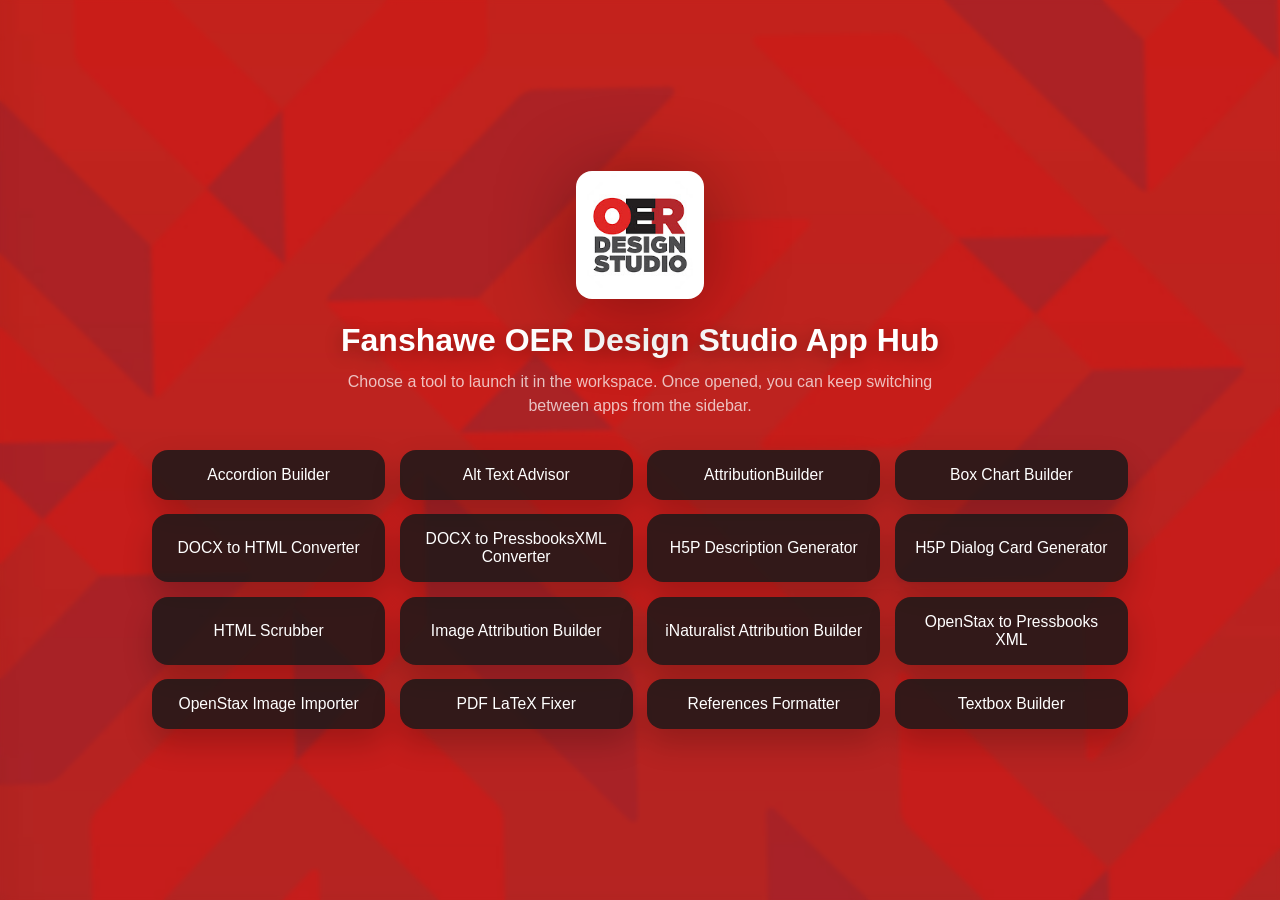
==== commit 3be2bd8a: "Accessbility updates." ====
--- a/index.html
+++ b/index.html
@@ -1,28 +1,28 @@
 <!doctype HTML>
 <!--
 MIT License
-
-Copyright (c) 2024 Jason Benoit
-
-Permission is hereby granted, free of charge, to any person obtaining a copy
-of this software and associated documentation files (the "Software"), to deal
-in the Software without restriction, including without limitation the rights
-to use, copy, modify, merge, publish, distribute, sublicense, and/or sell
-copies of the Software, and to permit persons to whom the Software is
-furnished to do so, subject to the following conditions:
-
-The above copyright notice and this permission notice shall be included in all
-copies or substantial portions of the Software.
-
-THE SOFTWARE IS PROVIDED "AS IS", WITHOUT WARRANTY OF ANY KIND, EXPRESS OR
-IMPLIED, INCLUDING BUT NOT LIMITED TO THE WARRANTIES OF MERCHANTABILITY,
-FITNESS FOR A PARTICULAR PURPOSE AND NONINFRINGEMENT. IN NO EVENT SHALL THE
-AUTHORS OR COPYRIGHT HOLDERS BE LIABLE FOR ANY CLAIM, DAMAGES OR OTHER
-LIABILITY, WHETHER IN AN ACTION OF CONTRACT, TORT OR OTHERWISE, ARISING FROM,
-OUT OF OR IN CONNECTION WITH THE SOFTWARE OR THE USE OR OTHER DEALINGS IN THE
-SOFTWARE.
--->
-<html>
+
+Copyright (c) 2024 Jason Benoit
+
+Permission is hereby granted, free of charge, to any person obtaining a copy
+of this software and associated documentation files (the "Software"), to deal
+in the Software without restriction, including without limitation the rights
+to use, copy, modify, merge, publish, distribute, sublicense, and/or sell
+copies of the Software, and to permit persons to whom the Software is
+furnished to do so, subject to the following conditions:
+
+The above copyright notice and this permission notice shall be included in all
+copies or substantial portions of the Software.
+
+THE SOFTWARE IS PROVIDED "AS IS", WITHOUT WARRANTY OF ANY KIND, EXPRESS OR
+IMPLIED, INCLUDING BUT NOT LIMITED TO THE WARRANTIES OF MERCHANTABILITY,
+FITNESS FOR A PARTICULAR PURPOSE AND NONINFRINGEMENT. IN NO EVENT SHALL THE
+AUTHORS OR COPYRIGHT HOLDERS BE LIABLE FOR ANY CLAIM, DAMAGES OR OTHER
+LIABILITY, WHETHER IN AN ACTION OF CONTRACT, TORT OR OTHERWISE, ARISING FROM,
+OUT OF OR IN CONNECTION WITH THE SOFTWARE OR THE USE OR OTHER DEALINGS IN THE
+SOFTWARE.
+-->
+<html lang="en">
     <head>
         <meta charset="UTF-8">
         <title>AppHub - Fanshawe OER Design Studio</title>
@@ -110,8 +110,8 @@
         </div>
     </body>
 </html>
-
-
-
-
-
+
+
+
+
+
--- a/css/style.css
+++ b/css/style.css
@@ -15,7 +15,7 @@
 }
 
 body {
-    background-image: url(../images/fanshawe_wallpaper.jpg);
+    background-image: linear-gradient(rgba(0, 0, 0, 0.1), rgba(0, 0, 0, 0.1)), url(../images/fanshawe_wallpaper.jpg);
     background-size: cover;
     font-family: Arial, sans-serif;
     margin: 0;
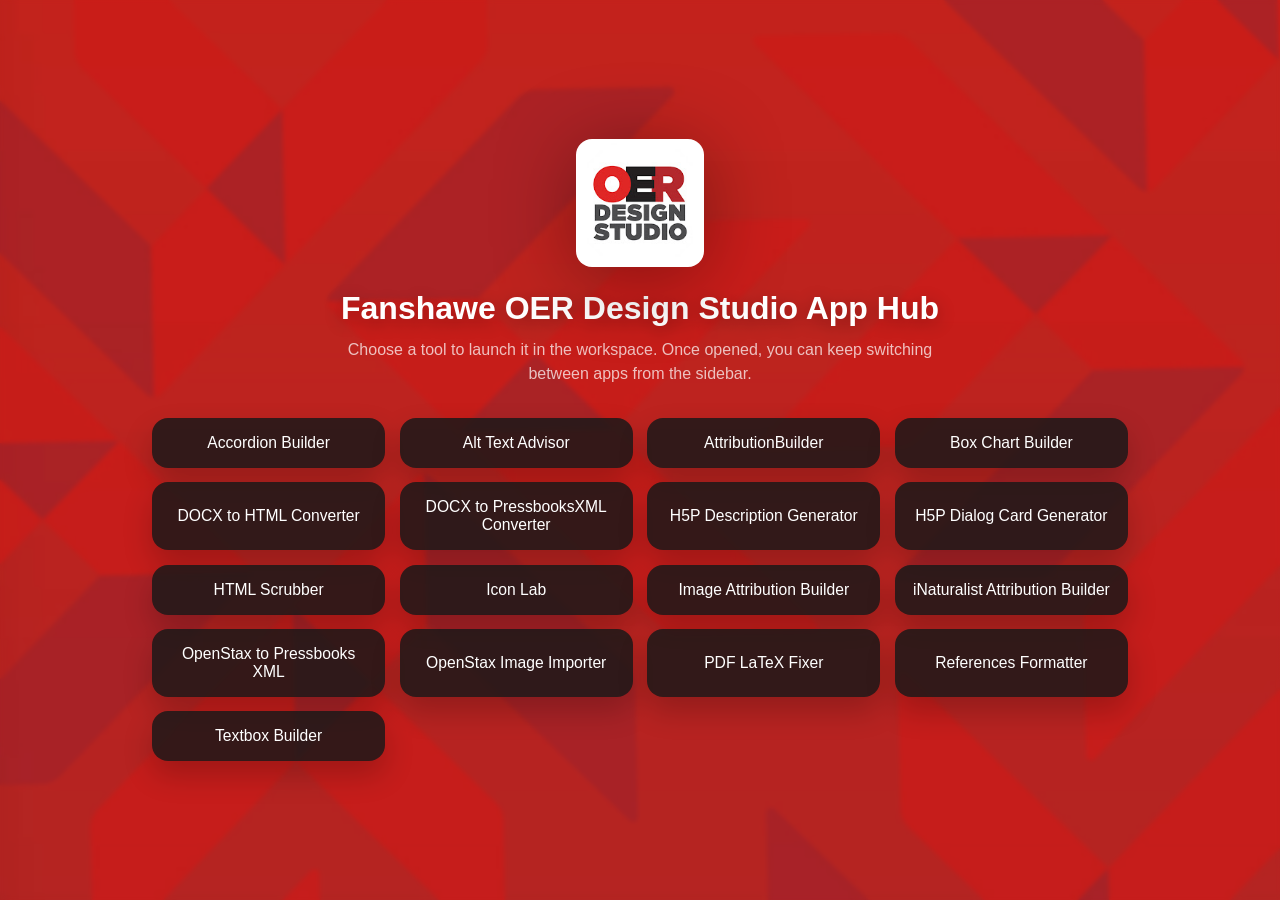
==== commit 838669ee: "add new app - Icon Lab" ====
--- a/index.html
+++ b/index.html
@@ -1,4 +1,4 @@
-<!doctype HTML>
+<!doctype html>
 <!--
 MIT License
 
@@ -23,95 +23,315 @@
 SOFTWARE.
 -->
 <html lang="en">
-    <head>
-        <meta charset="UTF-8">
-        <title>AppHub - Fanshawe OER Design Studio</title>
-        <meta author="Jason Benoit">
-        <meta name="viewport" content="width=device-width, initial-scale=1.0">
-        <link rel="shortcut icon" href="images/oer_logo.ico" />
-        <link rel="stylesheet" href="css/style.css" />
-        <!--[if lt IE 9]>
-            <script src="http://html5shiv.googlecode.com/svn/trunk/html5.js"></script>
-        <![endif]-->
-        <script src="js/index.js"></script>
-    </head>
-    <body onload="startup();">
-        <div class="app-shell">
-            <aside class="sidebar">
-                <button class="sidebar-close" id="close-sidebar" type="button" aria-label="Close menu">Close</button>
-                <div class="brand">
-                    <a href="index.html">
-                        <img class="brand-logo" src="images/oer_logo.png" alt="" />
-                        <span class="brand-text">
-                            <span class="brand-title">
-                                <span class="brand-title-main">Fanshawe</span>
-                                <span class="brand-title-sub">OER Design Studio</span>
-                            </span>
-                            <span class="brand-subtitle">App Hub</span>
-                        </span>
-                    </a>
-                </div>
-                <nav class="app-nav" aria-label="Applications">
-                    <button class="app-button" type="button" data-app-url="AccordionBuilder">Accordion Builder</button>
-                    <button class="app-button" type="button" data-app-url="alt-text-advisor">Alt Text Advisor</button>
-                    <button class="app-button" type="button" data-app-url="AttributionBuilder-Online">AttributionBuilder</button>
-                    <button class="app-button" type="button" data-app-url="BoxChartBuilder">Box Chart Builder</button>
-                    <button class="app-button" type="button" data-app-url="https://fanshawe-oer-design-studio.github.io/docx-to-html-converter/">DOCX to HTML Converter</button>
-                    <button class="app-button" type="button" data-app-url="docx2pb-xml">DOCX to PressbooksXML Converter</button>
-                    <button class="app-button" type="button" data-app-url="https://h5p-text-description-generator-production-4448.up.railway.app/?v=3">H5P Description Generator</button>
-                    <button class="app-button" type="button" data-app-url="h5p-dialog-card-generator">H5P Dialog Card Generator</button>
-                    <button class="app-button" type="button" data-app-url="HTML-Scrubber">HTML Scrubber</button>
-                    <button class="app-button" type="button" data-app-url="https://pressbooks-image-attributionbuilder-production.up.railway.app/">Image Attribution Builder</button>
-                    <button class="app-button" type="button" data-app-url="inaturalist-attribution-builder">iNaturalist Attribution Builder</button>
-                    <button class="app-button" type="button" data-app-url="https://openstax-to-pressbooks-xml-production.up.railway.app/">OpenStax to Pressbooks XML</button>
-                    <button class="app-button" type="button" data-app-url="https://openstax-image-importer-production.up.railway.app/">OpenStax Image Importer</button>
-                    <button class="app-button" type="button" data-app-url="Pressbooks-PDF-LaTeX-Fixer">PDF LaTeX Fixer</button>
-                    <button class="app-button" type="button" data-app-url="ReferencesFormatter">References Formatter</button>
-                    <button class="app-button" type="button" data-app-url="Textbox-Builder">Textbox Builder</button>
-                </nav>
-            </aside>
-            <main class="content-panel">
-                <div class="mobile-topbar">
-                    <button class="menu-toggle" id="menu-toggle" type="button" aria-label="Open app menu">Menu</button>
-                    <button class="mobile-title-button" type="button" data-reload-home aria-label="Reload App Hub home">
-                        <img class="mobile-logo" src="images/oer_logo.png" alt="" />
-                        <span class="mobile-title">Fanshawe OER Design Studio App Hub</span>
-                    </button>
-                </div>
-                <section class="home-view" aria-label="App Hub home">
-                    <div class="home-card">
-                        <button class="home-logo-button" type="button" data-reload-home aria-label="Reload App Hub home">
-                            <img class="home-logo" src="images/oer_logo.png" alt="Fanshawe OER Design Studio logo" />
-                        </button>
-                        <h1 class="home-title">Fanshawe OER Design Studio App Hub</h1>
-                        <p class="home-subtitle">Choose a tool to launch it in the workspace. Once opened, you can keep switching between apps from the sidebar.</p>
-                        <div class="home-grid">
-                            <button class="home-app-button" type="button" data-app-url="AccordionBuilder">Accordion Builder</button>
-                            <button class="home-app-button" type="button" data-app-url="alt-text-advisor">Alt Text Advisor</button>
-                            <button class="home-app-button" type="button" data-app-url="AttributionBuilder-Online">AttributionBuilder</button>
-                            <button class="home-app-button" type="button" data-app-url="BoxChartBuilder">Box Chart Builder</button>
-                            <button class="home-app-button" type="button" data-app-url="https://fanshawe-oer-design-studio.github.io/docx-to-html-converter/">DOCX to HTML Converter</button>
-                            <button class="home-app-button" type="button" data-app-url="docx2pb-xml">DOCX to PressbooksXML Converter</button>
-                            <button class="home-app-button" type="button" data-app-url="https://h5p-text-description-generator-production-4448.up.railway.app/?v=3">H5P Description Generator</button>
-                            <button class="home-app-button" type="button" data-app-url="h5p-dialog-card-generator">H5P Dialog Card Generator</button>
-                            <button class="home-app-button" type="button" data-app-url="HTML-Scrubber">HTML Scrubber</button>
-                            <button class="home-app-button" type="button" data-app-url="https://pressbooks-image-attributionbuilder-production.up.railway.app/">Image Attribution Builder</button>
-                            <button class="home-app-button" type="button" data-app-url="inaturalist-attribution-builder">iNaturalist Attribution Builder</button>
-                            <button class="home-app-button" type="button" data-app-url="https://openstax-to-pressbooks-xml-production.up.railway.app/">OpenStax to Pressbooks XML</button>
-                            <button class="home-app-button" type="button" data-app-url="https://openstax-image-importer-production.up.railway.app/">OpenStax Image Importer</button>
-                            <button class="home-app-button" type="button" data-app-url="Pressbooks-PDF-LaTeX-Fixer">PDF LaTeX Fixer</button>
-                            <button class="home-app-button" type="button" data-app-url="ReferencesFormatter">References Formatter</button>
-                            <button class="home-app-button" type="button" data-app-url="Textbox-Builder">Textbox Builder</button>
-                        </div>
-                    </div>
-                </section>
-                <iframe id="main-frame" src="about:blank" title="App viewer"></iframe>
-            </main>
+  <head>
+    <meta charset="UTF-8" />
+    <title>AppHub - Fanshawe OER Design Studio</title>
+    <meta author="Jason Benoit" />
+    <meta name="viewport" content="width=device-width, initial-scale=1.0" />
+    <link rel="shortcut icon" href="images/oer_logo.ico" />
+    <link rel="stylesheet" href="css/style.css" />
+    <!--[if lt IE 9]>
+      <script src="http://html5shiv.googlecode.com/svn/trunk/html5.js"></script>
+    <![endif]-->
+    <script src="js/index.js"></script>
+  </head>
+  <body onload="startup()">
+    <div class="app-shell">
+      <aside class="sidebar">
+        <button
+          class="sidebar-close"
+          id="close-sidebar"
+          type="button"
+          aria-label="Close menu"
+        >
+          Close
+        </button>
+        <div class="brand" data-reload-home>
+          <span class="side-menu-reload">
+            <img class="brand-logo" src="images/oer_logo.png" alt="" />
+            <span class="brand-text">
+              <span class="brand-title">
+                <span class="brand-title-main">Fanshawe</span>
+                <span class="brand-title-sub">OER Design Studio</span>
+              </span>
+              <span class="brand-subtitle">App Hub</span>
+            </span>
+          </span>
         </div>
-    </body>
+        <nav class="app-nav" aria-label="Applications">
+          <button
+            class="app-button"
+            type="button"
+            data-app-url="AccordionBuilder"
+          >
+            Accordion Builder
+          </button>
+          <button
+            class="app-button"
+            type="button"
+            data-app-url="alt-text-advisor"
+          >
+            Alt Text Advisor
+          </button>
+          <button
+            class="app-button"
+            type="button"
+            data-app-url="AttributionBuilder-Online"
+          >
+            AttributionBuilder
+          </button>
+          <button
+            class="app-button"
+            type="button"
+            data-app-url="BoxChartBuilder"
+          >
+            Box Chart Builder
+          </button>
+          <button
+            class="app-button"
+            type="button"
+            data-app-url="https://fanshawe-oer-design-studio.github.io/docx-to-html-converter/"
+          >
+            DOCX to HTML Converter
+          </button>
+          <button class="app-button" type="button" data-app-url="docx2pb-xml">
+            DOCX to PressbooksXML Converter
+          </button>
+          <button
+            class="app-button"
+            type="button"
+            data-app-url="https://h5p-text-description-generator-production-4448.up.railway.app/?v=3"
+          >
+            H5P Description Generator
+          </button>
+          <button
+            class="app-button"
+            type="button"
+            data-app-url="h5p-dialog-card-generator"
+          >
+            H5P Dialog Card Generator
+          </button>
+          <button class="app-button" type="button" data-app-url="HTML-Scrubber">
+            HTML Scrubber
+          </button>
+          <button class="app-button" type="button" data-app-url="icon-lab">
+            Icon Lab
+          </button>
+          <button
+            class="app-button"
+            type="button"
+            data-app-url="https://pressbooks-image-attributionbuilder-production.up.railway.app/"
+          >
+            Image Attribution Builder
+          </button>
+          <button
+            class="app-button"
+            type="button"
+            data-app-url="inaturalist-attribution-builder"
+          >
+            iNaturalist Attribution Builder
+          </button>
+          <button
+            class="app-button"
+            type="button"
+            data-app-url="https://openstax-to-pressbooks-xml-production.up.railway.app/"
+          >
+            OpenStax to Pressbooks XML
+          </button>
+          <button
+            class="app-button"
+            type="button"
+            data-app-url="https://openstax-image-importer-production.up.railway.app/"
+          >
+            OpenStax Image Importer
+          </button>
+          <button
+            class="app-button"
+            type="button"
+            data-app-url="Pressbooks-PDF-LaTeX-Fixer"
+          >
+            PDF LaTeX Fixer
+          </button>
+          <button
+            class="app-button"
+            type="button"
+            data-app-url="ReferencesFormatter"
+          >
+            References Formatter
+          </button>
+          <button
+            class="app-button"
+            type="button"
+            data-app-url="Textbox-Builder"
+          >
+            Textbox Builder
+          </button>
+        </nav>
+      </aside>
+      <main class="content-panel">
+        <div class="mobile-topbar">
+          <button
+            class="menu-toggle"
+            id="menu-toggle"
+            type="button"
+            aria-label="Open app menu"
+          >
+            Menu
+          </button>
+          <button
+            class="mobile-title-button"
+            type="button"
+            data-reload-home
+            aria-label="Reload App Hub home"
+          >
+            <img class="mobile-logo" src="images/oer_logo.png" alt="" />
+            <span class="mobile-title">Fanshawe OER Design Studio App Hub</span>
+          </button>
+        </div>
+        <section class="home-view" aria-label="App Hub home">
+          <div class="home-card">
+            <button
+              class="home-logo-button"
+              type="button"
+              data-reload-home
+              aria-label="Reload App Hub home"
+            >
+              <img
+                class="home-logo"
+                src="images/oer_logo.png"
+                alt="Fanshawe OER Design Studio logo"
+              />
+            </button>
+            <h1 class="home-title">Fanshawe OER Design Studio App Hub</h1>
+            <p class="home-subtitle">
+              Choose a tool to launch it in the workspace. Once opened, you can
+              keep switching between apps from the sidebar.
+            </p>
+            <div class="home-grid">
+              <button
+                class="home-app-button"
+                type="button"
+                data-app-url="AccordionBuilder"
+              >
+                Accordion Builder
+              </button>
+              <button
+                class="home-app-button"
+                type="button"
+                data-app-url="alt-text-advisor"
+              >
+                Alt Text Advisor
+              </button>
+              <button
+                class="home-app-button"
+                type="button"
+                data-app-url="AttributionBuilder-Online"
+              >
+                AttributionBuilder
+              </button>
+              <button
+                class="home-app-button"
+                type="button"
+                data-app-url="BoxChartBuilder"
+              >
+                Box Chart Builder
+              </button>
+              <button
+                class="home-app-button"
+                type="button"
+                data-app-url="https://fanshawe-oer-design-studio.github.io/docx-to-html-converter/"
+              >
+                DOCX to HTML Converter
+              </button>
+              <button
+                class="home-app-button"
+                type="button"
+                data-app-url="docx2pb-xml"
+              >
+                DOCX to PressbooksXML Converter
+              </button>
+              <button
+                class="home-app-button"
+                type="button"
+                data-app-url="https://h5p-text-description-generator-production-4448.up.railway.app/?v=3"
+              >
+                H5P Description Generator
+              </button>
+              <button
+                class="home-app-button"
+                type="button"
+                data-app-url="h5p-dialog-card-generator"
+              >
+                H5P Dialog Card Generator
+              </button>
+              <button
+                class="home-app-button"
+                type="button"
+                data-app-url="HTML-Scrubber"
+              >
+                HTML Scrubber
+              </button>
+              <button
+                class="home-app-button"
+                type="button"
+                data-app-url="icon-lab"
+              >
+                Icon Lab
+              </button>
+              <button
+                class="home-app-button"
+                type="button"
+                data-app-url="https://pressbooks-image-attributionbuilder-production.up.railway.app/"
+              >
+                Image Attribution Builder
+              </button>
+              <button
+                class="home-app-button"
+                type="button"
+                data-app-url="inaturalist-attribution-builder"
+              >
+                iNaturalist Attribution Builder
+              </button>
+              <button
+                class="home-app-button"
+                type="button"
+                data-app-url="https://openstax-to-pressbooks-xml-production.up.railway.app/"
+              >
+                OpenStax to Pressbooks XML
+              </button>
+              <button
+                class="home-app-button"
+                type="button"
+                data-app-url="https://openstax-image-importer-production.up.railway.app/"
+              >
+                OpenStax Image Importer
+              </button>
+              <button
+                class="home-app-button"
+                type="button"
+                data-app-url="Pressbooks-PDF-LaTeX-Fixer"
+              >
+                PDF LaTeX Fixer
+              </button>
+              <button
+                class="home-app-button"
+                type="button"
+                data-app-url="ReferencesFormatter"
+              >
+                References Formatter
+              </button>
+              <button
+                class="home-app-button"
+                type="button"
+                data-app-url="Textbox-Builder"
+              >
+                Textbox Builder
+              </button>
+            </div>
+          </div>
+        </section>
+        <iframe id="main-frame" src="about:blank" title="App viewer"></iframe>
+      </main>
+    </div>
+  </body>
 </html>
-
-
-
-
-
--- a/css/style.css
+++ b/css/style.css
@@ -99,12 +99,13 @@
     border-bottom: 1px solid var(--sidebar-border);
 }
 
-.brand a {
+.brand .side-menu-reload {
     display: flex;
     align-items: center;
     gap: 0.75rem;
     text-decoration: none;
     color: var(--text-main);
+    cursor: pointer;
 }
 
 .brand-logo {
